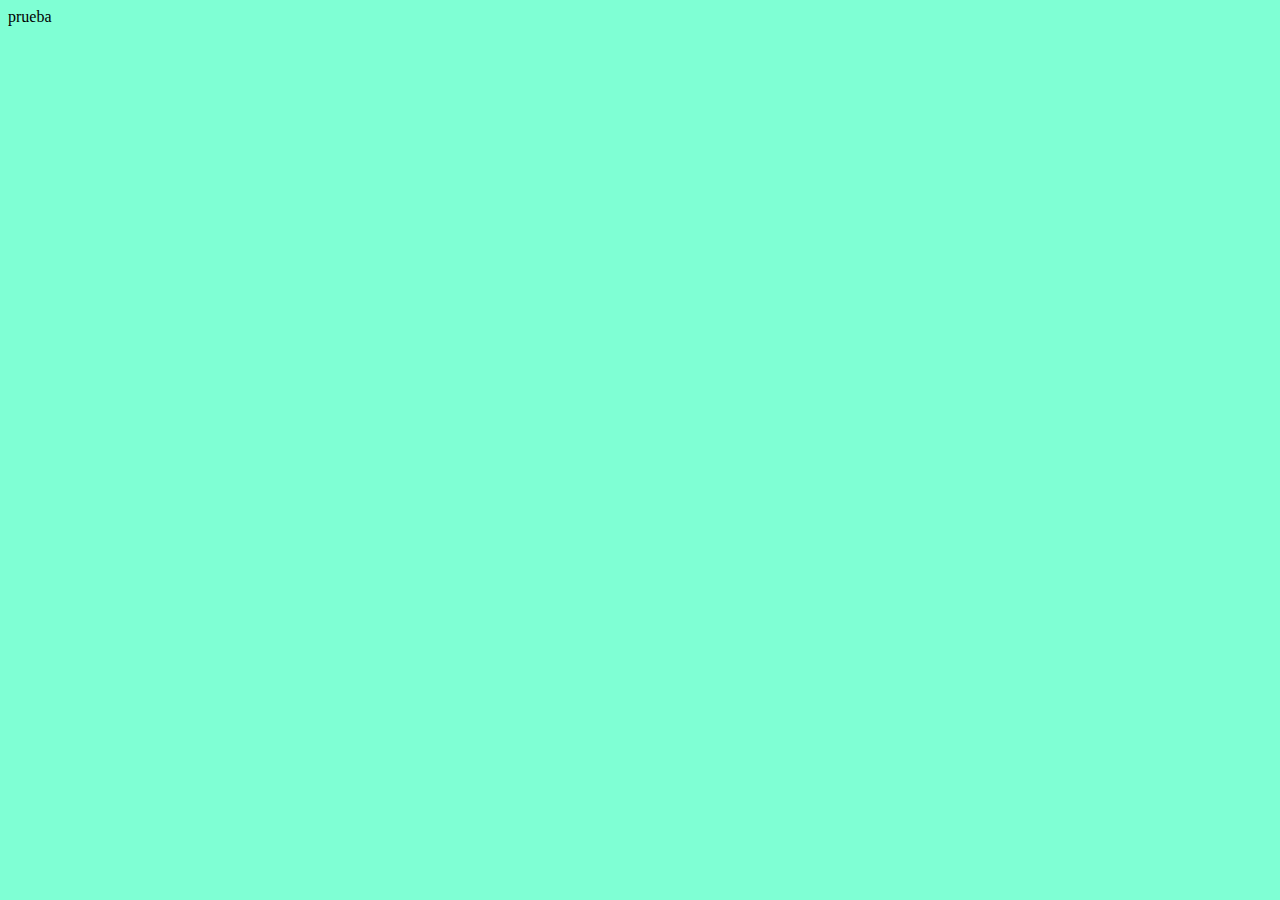
==== index.html @ 409911b0 "version1" ====
<!DOCTYPE html>
<html lang="en">
<head>
    <meta charset="UTF-8">
    <meta name="viewport" content="width=device-width, initial-scale=1.0">
    <title>SEO Javier Moreno</title>
    <link rel="stylesheet" href="index.css">
    <script async src="https://www.googletagmanager.com/gtag/js?id=UA-XXXXXXXXX-X"></script>
<script>
    window.dataLayer = window.dataLayer || [];
    function gtag(){dataLayer.push(arguments);}
    gtag('js', new Date());
    gtag('config', 'UA-XXXXXXXXX-X');
</script>

</head>
<body>
    prueba
</body>
</html>
---- index.css ----
*{
    background-color: aquamarine;
}
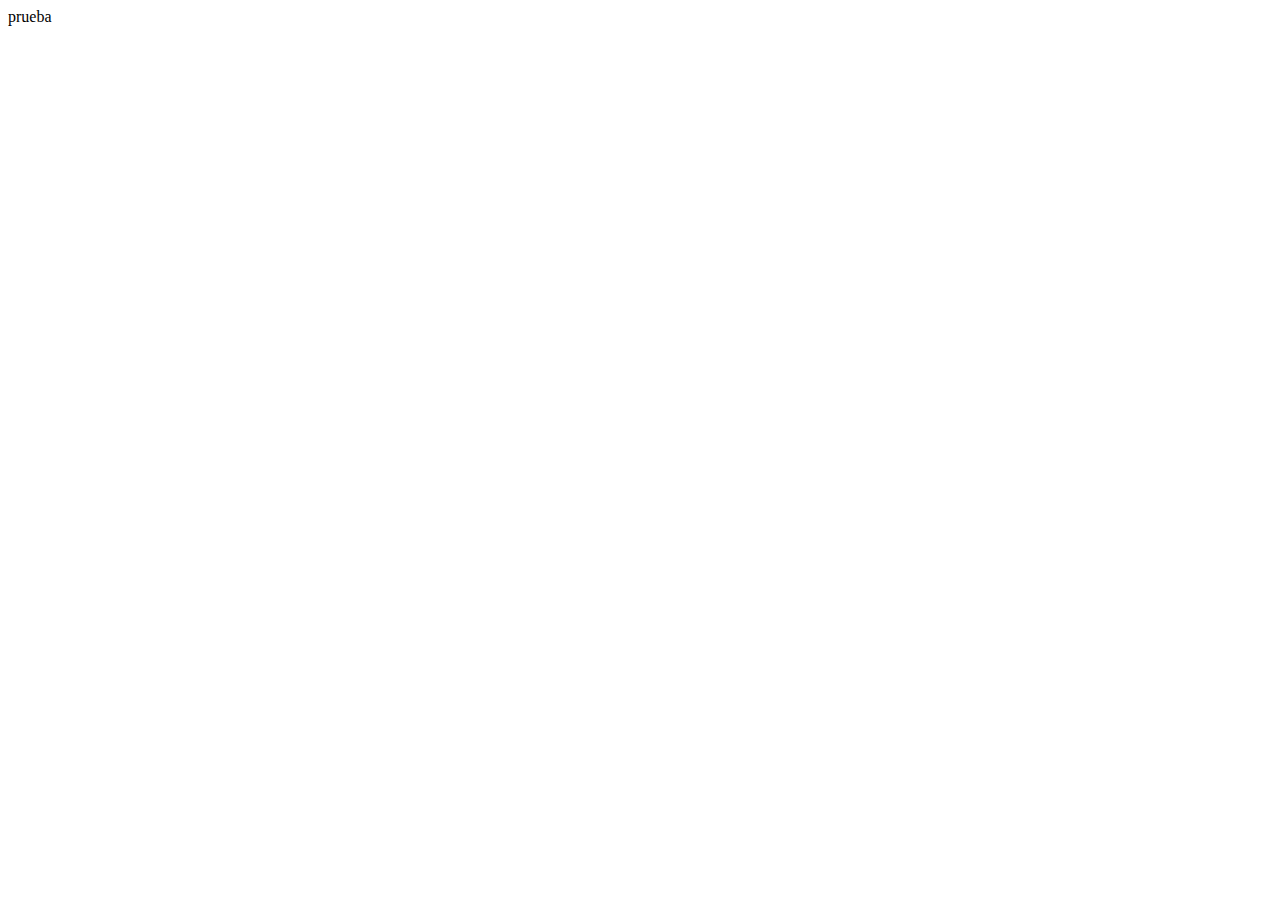
==== commit cd3e2e65: "Update index.html" ====
--- a/index.html
+++ b/index.html
@@ -4,17 +4,18 @@
     <meta charset="UTF-8">
     <meta name="viewport" content="width=device-width, initial-scale=1.0">
     <title>SEO Javier Moreno</title>
-    <link rel="stylesheet" href="index.css">
-    <script async src="https://www.googletagmanager.com/gtag/js?id=UA-XXXXXXXXX-X"></script>
+   <!-- Google tag (gtag.js) -->
+<script async src="https://www.googletagmanager.com/gtag/js?id=G-992PMK72JE"></script>
 <script>
-    window.dataLayer = window.dataLayer || [];
-    function gtag(){dataLayer.push(arguments);}
-    gtag('js', new Date());
-    gtag('config', 'UA-XXXXXXXXX-X');
+  window.dataLayer = window.dataLayer || [];
+  function gtag(){dataLayer.push(arguments);}
+  gtag('js', new Date());
+
+  gtag('config', 'G-992PMK72JE');
 </script>
 
 </head>
 <body>
     prueba
 </body>
-</html>+</html>
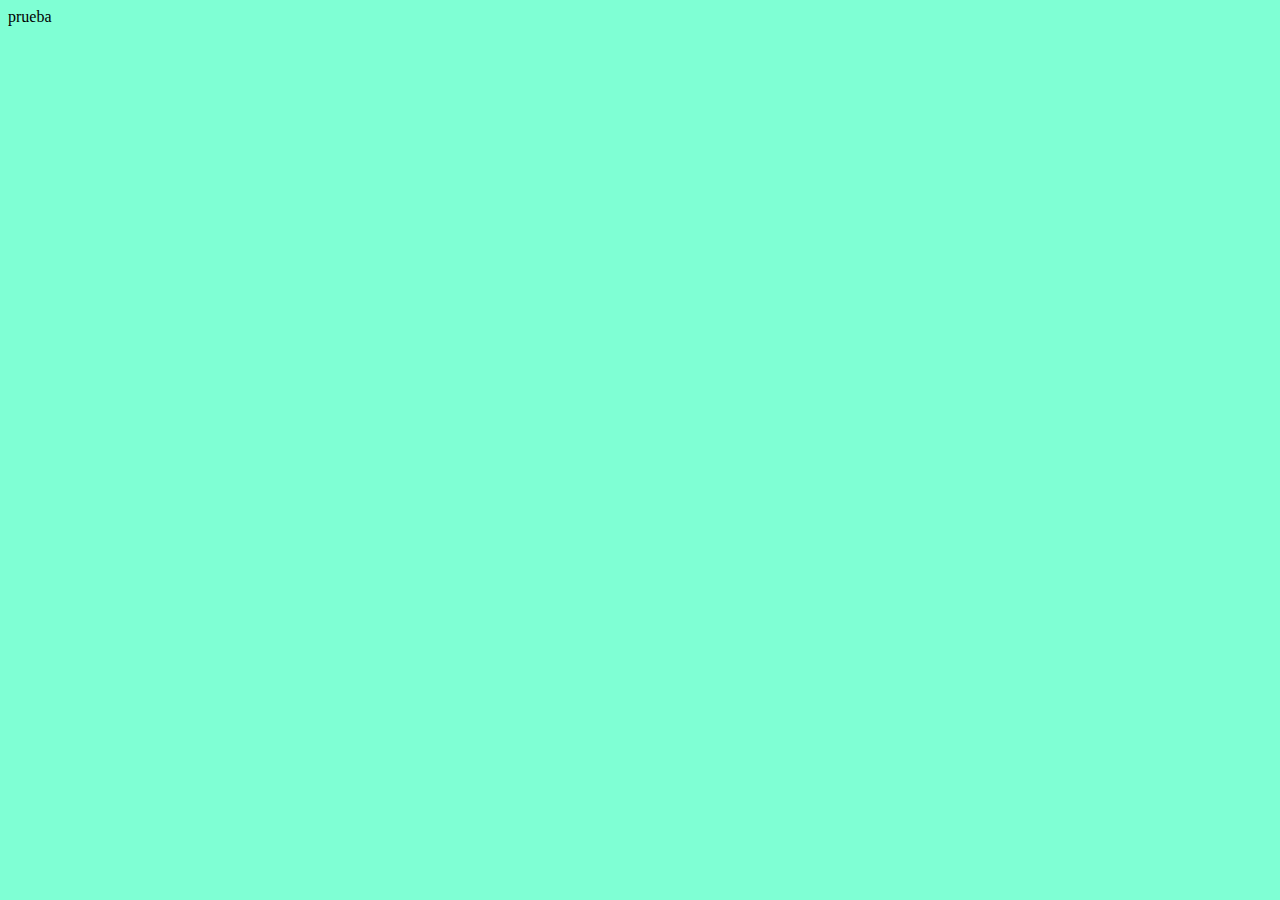
==== commit 5cbf7276: "version1" ====
--- a/index.html
+++ b/index.html
@@ -1,10 +1,6 @@
 <!DOCTYPE html>
 <html lang="en">
 <head>
-    <meta charset="UTF-8">
-    <meta name="viewport" content="width=device-width, initial-scale=1.0">
-    <title>SEO Javier Moreno</title>
-   <!-- Google tag (gtag.js) -->
 <script async src="https://www.googletagmanager.com/gtag/js?id=G-992PMK72JE"></script>
 <script>
   window.dataLayer = window.dataLayer || [];
@@ -13,7 +9,10 @@
 
   gtag('config', 'G-992PMK72JE');
 </script>
-
+    <meta charset="UTF-8">
+    <meta name="viewport" content="width=device-width, initial-scale=1.0">
+    <title>SEO Javier Moreno</title>
+    <link rel="stylesheet" href="index.css">
 </head>
 <body>
     prueba
--- a/index.css
+++ b/index.css
@@ -0,0 +1,3 @@
+*{
+    background-color: aquamarine;
+}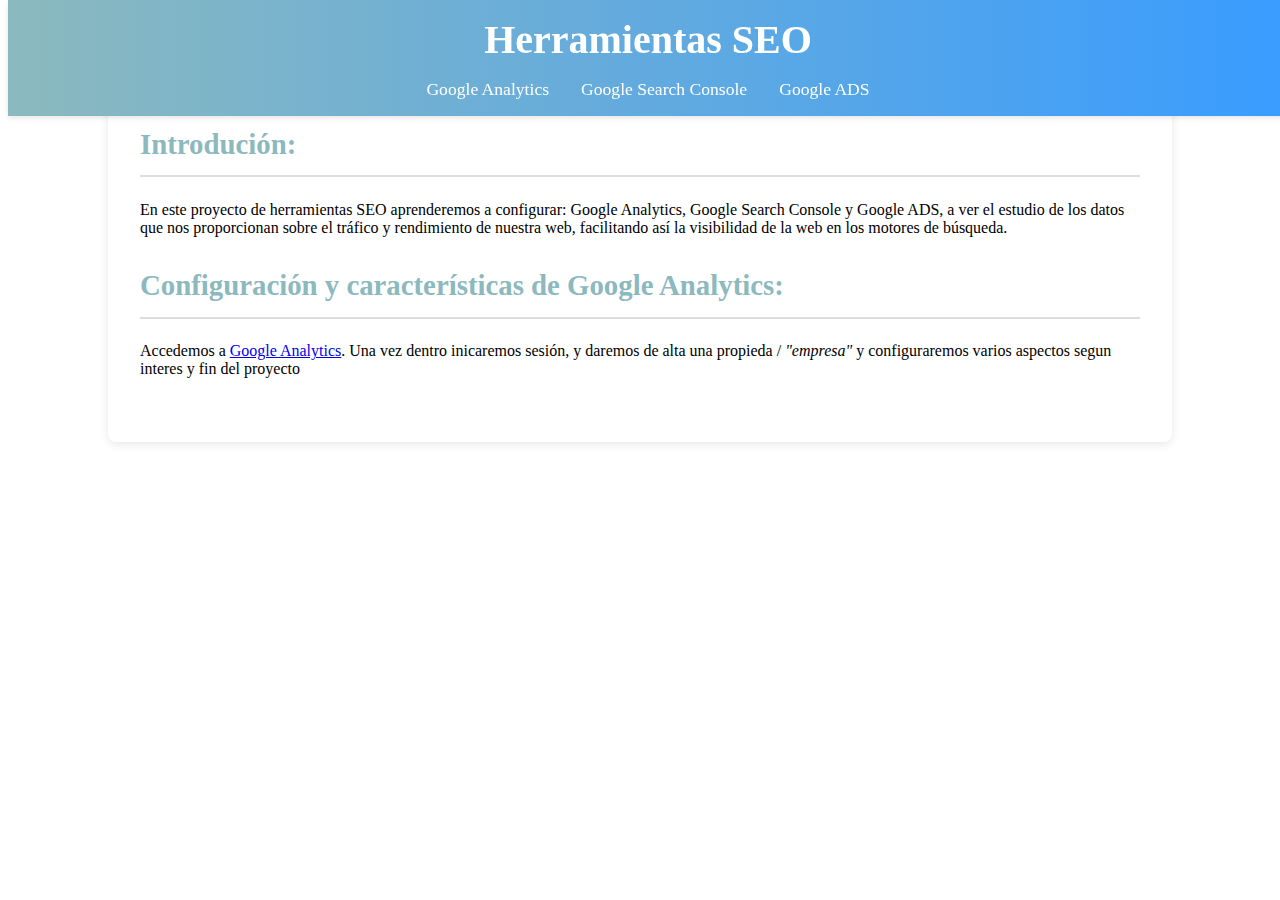
==== commit ecf8bd34: "version 1.1" ====
--- a/index.html
+++ b/index.html
@@ -1,20 +1,53 @@
-<!DOCTYPE html>
-<html lang="en">
-<head>
-<script async src="https://www.googletagmanager.com/gtag/js?id=G-992PMK72JE"></script>
-<script>
-  window.dataLayer = window.dataLayer || [];
-  function gtag(){dataLayer.push(arguments);}
-  gtag('js', new Date());
-
-  gtag('config', 'G-992PMK72JE');
-</script>
-    <meta charset="UTF-8">
-    <meta name="viewport" content="width=device-width, initial-scale=1.0">
-    <title>SEO Javier Moreno</title>
-    <link rel="stylesheet" href="index.css">
-</head>
-<body>
-    prueba
-</body>
-</html>
+<!DOCTYPE html>
+<html lang="en">
+<head>
+    <meta charset="UTF-8">
+    <meta name="viewport" content="width=device-width, initial-scale=1.0">
+    <title>SEO Javier Moreno</title>
+    <link rel="stylesheet" href="index.css">
+   <!-- Google tag (gtag.js) -->
+<script async src="https://www.googletagmanager.com/gtag/js?id=G-992PMK72JE"></script>
+<script>
+  window.dataLayer = window.dataLayer || [];
+  function gtag(){dataLayer.push(arguments);}
+  gtag('js', new Date());
+
+  gtag('config', 'G-992PMK72JE');
+</script>
+
+</head>
+<body>
+    <header>
+      <h1>Herramientas SEO</h1>
+      <nav>
+        <ul>
+          <li><a href="#google-analytics">Google Analytics</a></li>
+          <li><a href="#google-search">Google Search Console</a></li>
+          <li><a href="#google-ads">Google ADS </a></li>
+        </ul>
+      </nav>
+    </header>
+
+    <main>
+      <section id = introduccion>
+        <h2>Introdución:</h2>
+        <p>En este proyecto de herramientas SEO aprenderemos a configurar: Google Analytics, Google Search Console y Google ADS, a ver el estudio de los datos que nos proporcionan sobre el tráfico y rendimiento de nuestra web, facilitando así la visibilidad de la web en los motores de búsqueda.</p>
+      </section>
+
+      <section id="google-analytics">
+        <h2>Configuración y características de Google Analytics:</h2>
+        <p>Accedemos a <a href="https://accounts.google.com/signin/v2/identifier?service=analytics&passive=true&nui=1&hl=es&continue=https%3A%2F%2Fwww.google.com%2Fanalytics%2Fweb%2F%3Fhl%3Des&followup=https%3A%2F%2Fwww.google.com%2Fanalytics%2Fweb%2F%3Fhl%3Des&flowName=GlifWebSignIn&flowEntry=ServiceLogin">Google Analytics</a>. Una vez dentro inicaremos sesión, y daremos de alta una propieda / <i>"empresa"</i> y configuraremos varios aspectos segun interes y fin del proyecto</p>
+
+
+      </section>
+    </main>
+
+
+
+
+
+
+
+
+</body>
+</html>--- a/index.css
+++ b/index.css
@@ -1,3 +1,59 @@
-*{
-    background-color: aquamarine;
+header {
+    background: linear-gradient(to right, #8bb9be, #399cff);
+    color: white;
+    padding: 1em 0;
+    text-align: center;
+    box-shadow: 0 2px 5px rgba(0,0,0,0.1);
+    position: fixed;
+    width: 100%;
+    top: 0;
+    z-index: 1000;
+}
+
+header h1 {
+    margin: 0;
+    font-size: 2.5em;
+}
+
+nav ul {
+    list-style: none;
+    padding: 0;
+    margin: 1em 0 0;
+    display: flex;
+    justify-content: center;
+}
+
+nav ul li {
+    margin: 0 1em;
+}
+
+nav ul li a {
+    color: white;
+    text-decoration: none;
+    font-size: 1.1em;
+}
+
+nav ul li a:hover {
+    text-decoration: underline;
+}
+
+main {
+    padding: 2em;
+    max-width: 1000px;
+    margin: 0 auto;
+    background: white;
+    box-shadow: 0 2px 10px rgba(0,0,0,0.1);
+    border-radius: 8px;
+    padding: 6em 2em 2em;
+}
+
+section {
+    margin-bottom: 2em;
+}
+
+h2 {
+    color: #8bb9be;
+    border-bottom: 2px solid #ddd;
+    padding-bottom: 0.5em;
+    font-size: 1.8em;
 }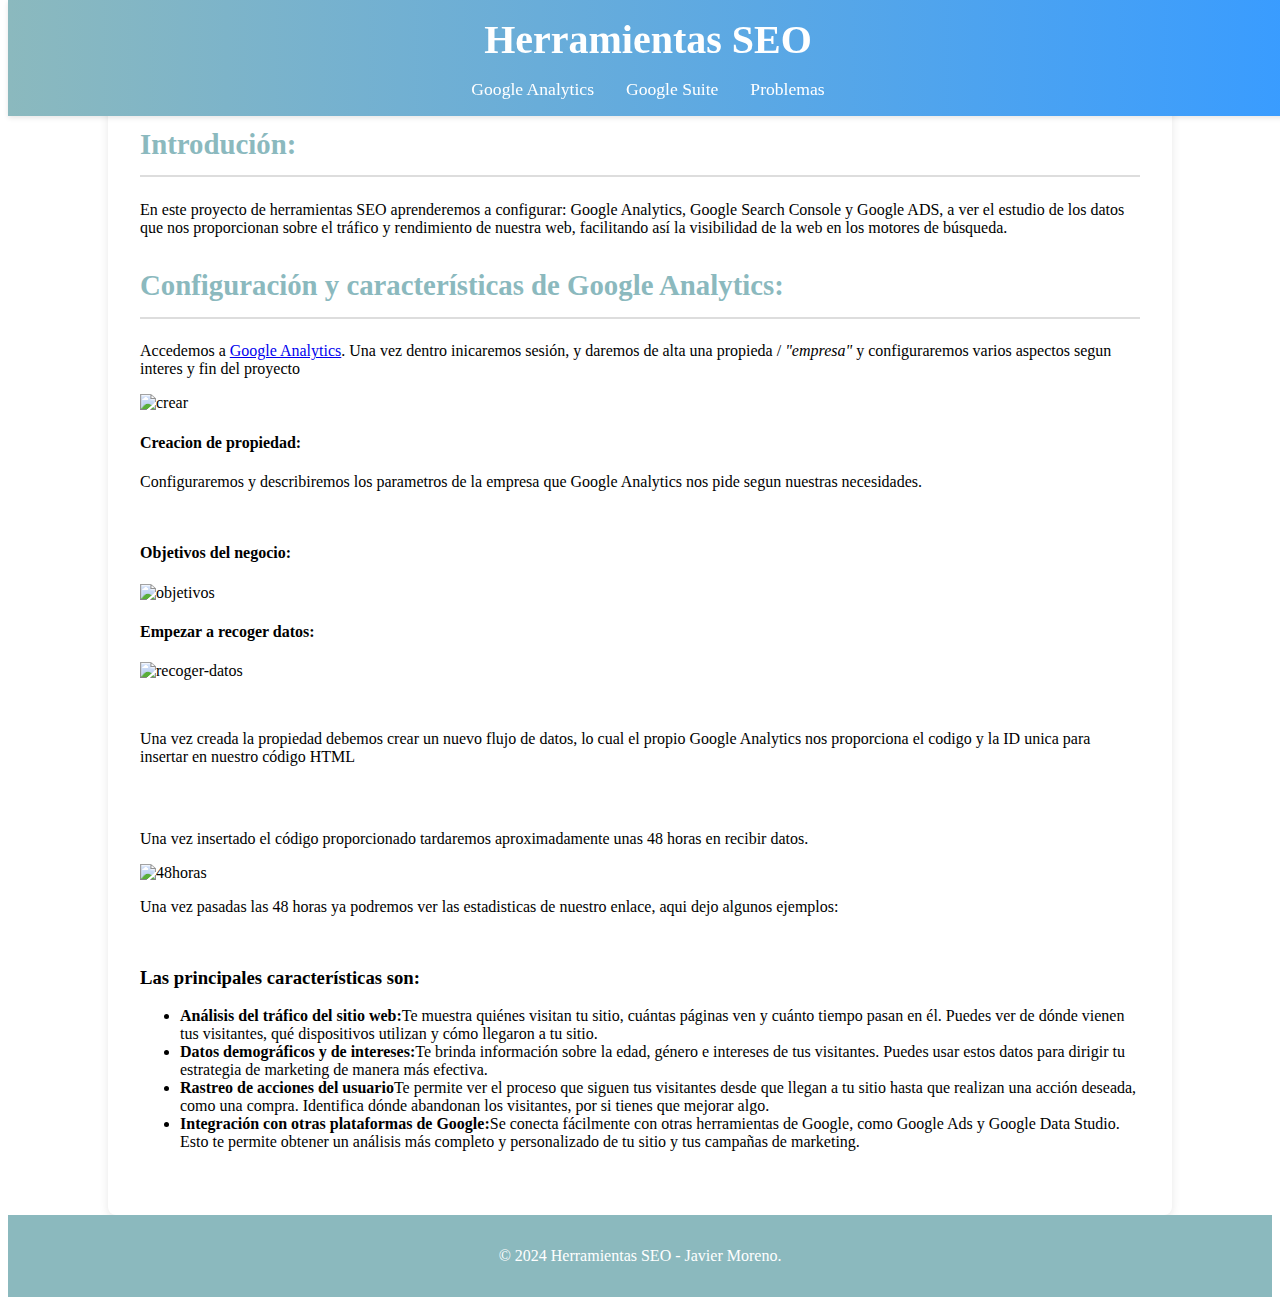
==== commit c34becb6: "version 1.2" ====
--- a/index.html
+++ b/index.html
@@ -1,5 +1,5 @@
 <!DOCTYPE html>
-<html lang="en">
+<html lang="es">
 <head>
     <meta charset="UTF-8">
     <meta name="viewport" content="width=device-width, initial-scale=1.0">
@@ -21,9 +21,9 @@
       <h1>Herramientas SEO</h1>
       <nav>
         <ul>
-          <li><a href="#google-analytics">Google Analytics</a></li>
-          <li><a href="#google-search">Google Search Console</a></li>
-          <li><a href="#google-ads">Google ADS </a></li>
+          <li><a href="index.html">Google Analytics</a></li>
+          <li><a href="#google-suite">Google Suite</a></li>
+          <li><a href="problemas.html">Problemas </a></li>
         </ul>
       </nav>
     </header>
@@ -37,10 +37,39 @@
       <section id="google-analytics">
         <h2>Configuración y características de Google Analytics:</h2>
         <p>Accedemos a <a href="https://accounts.google.com/signin/v2/identifier?service=analytics&passive=true&nui=1&hl=es&continue=https%3A%2F%2Fwww.google.com%2Fanalytics%2Fweb%2F%3Fhl%3Des&followup=https%3A%2F%2Fwww.google.com%2Fanalytics%2Fweb%2F%3Fhl%3Des&flowName=GlifWebSignIn&flowEntry=ServiceLogin">Google Analytics</a>. Una vez dentro inicaremos sesión, y daremos de alta una propieda / <i>"empresa"</i> y configuraremos varios aspectos segun interes y fin del proyecto</p>
+        <img src="img/analytics1.png" alt="crear">
+        <h4>Creacion de propiedad:</h4>
+        <p>Configuraremos y describiremos los parametros de la empresa que Google Analytics nos pide segun nuestras necesidades.</p>
+        <img src="img/analytics2.png" alt="">
+        <img src="img/analytics3.png" alt="">
+        <h4>Objetivos del negocio:</h4>
+        <img src="img/analytics 4.png" alt="objetivos">
+        <h4>Empezar a recoger datos:</h4>
+        <img src="img/analytics5.png" alt="recoger-datos">
+        <br>
+        <p>Una vez creada la propiedad debemos crear un nuevo flujo de datos, lo cual el propio Google Analytics nos proporciona el codigo y la ID unica para insertar en nuestro código HTML</p>
+        <img src="img/analytics6.png" alt="">
+        <img src="img/analytics7.png" alt="">
+        <img src="img/analytics8.png" alt="">
+        <p>Una vez insertado el código proporcionado tardaremos aproximadamente unas 48 horas en recibir datos.</p>
+        <img src="img/analytics9.png" alt="48horas">
+        <p>Una vez pasadas las 48 horas ya podremos ver las estadisticas de nuestro enlace, aqui dejo algunos ejemplos:</p>
+        <img src="img/analytics11.png" alt="">
+        <img src="img/analyticas10.png" alt="">
 
-
+        <h3>Las principales características son:</h3>
+            <ul>
+                <li><strong>Análisis del tráfico del sitio web:</strong>Te muestra quiénes visitan tu sitio, cuántas páginas ven y cuánto tiempo pasan en él. Puedes ver de dónde vienen tus visitantes, qué dispositivos utilizan y cómo llegaron a tu sitio.</li>
+                <li><strong>Datos demográficos y de intereses:</strong>Te brinda información sobre la edad, género e intereses de tus visitantes. Puedes usar estos datos para dirigir tu estrategia de marketing de manera más efectiva.</li>
+                <li><strong>Rastreo de acciones del usuario</strong>Te permite ver el proceso que siguen tus visitantes desde que llegan a tu sitio hasta que realizan una acción deseada, como una compra. Identifica dónde abandonan los visitantes, por si tienes que mejorar algo.</li>
+                <li><strong>Integración con otras plataformas de Google:</strong>Se conecta fácilmente con otras herramientas de Google, como Google Ads y Google Data Studio. Esto te permite obtener un análisis más completo y personalizado de tu sitio y tus campañas de marketing.</li>
+            </ul>
       </section>
     </main>
+
+    <footer>
+      <p>&copy; 2024 Herramientas SEO  - Javier Moreno.</p>
+  </footer>
 
 
 
--- a/index.css
+++ b/index.css
@@ -56,4 +56,23 @@
     border-bottom: 2px solid #ddd;
     padding-bottom: 0.5em;
     font-size: 1.8em;
+}
+
+img {
+    max-width: 100%;
+    height: auto;
+    display: block;
+    margin: 1em 0;
+}
+
+footer {
+    text-align: center;
+    padding: 1em 0;
+    color: #8bb9be;
+    background-color: #8bb9be;
+    ;
+    color: white;
+    position: relative;
+    bottom: 0;
+    width: 100%;
 }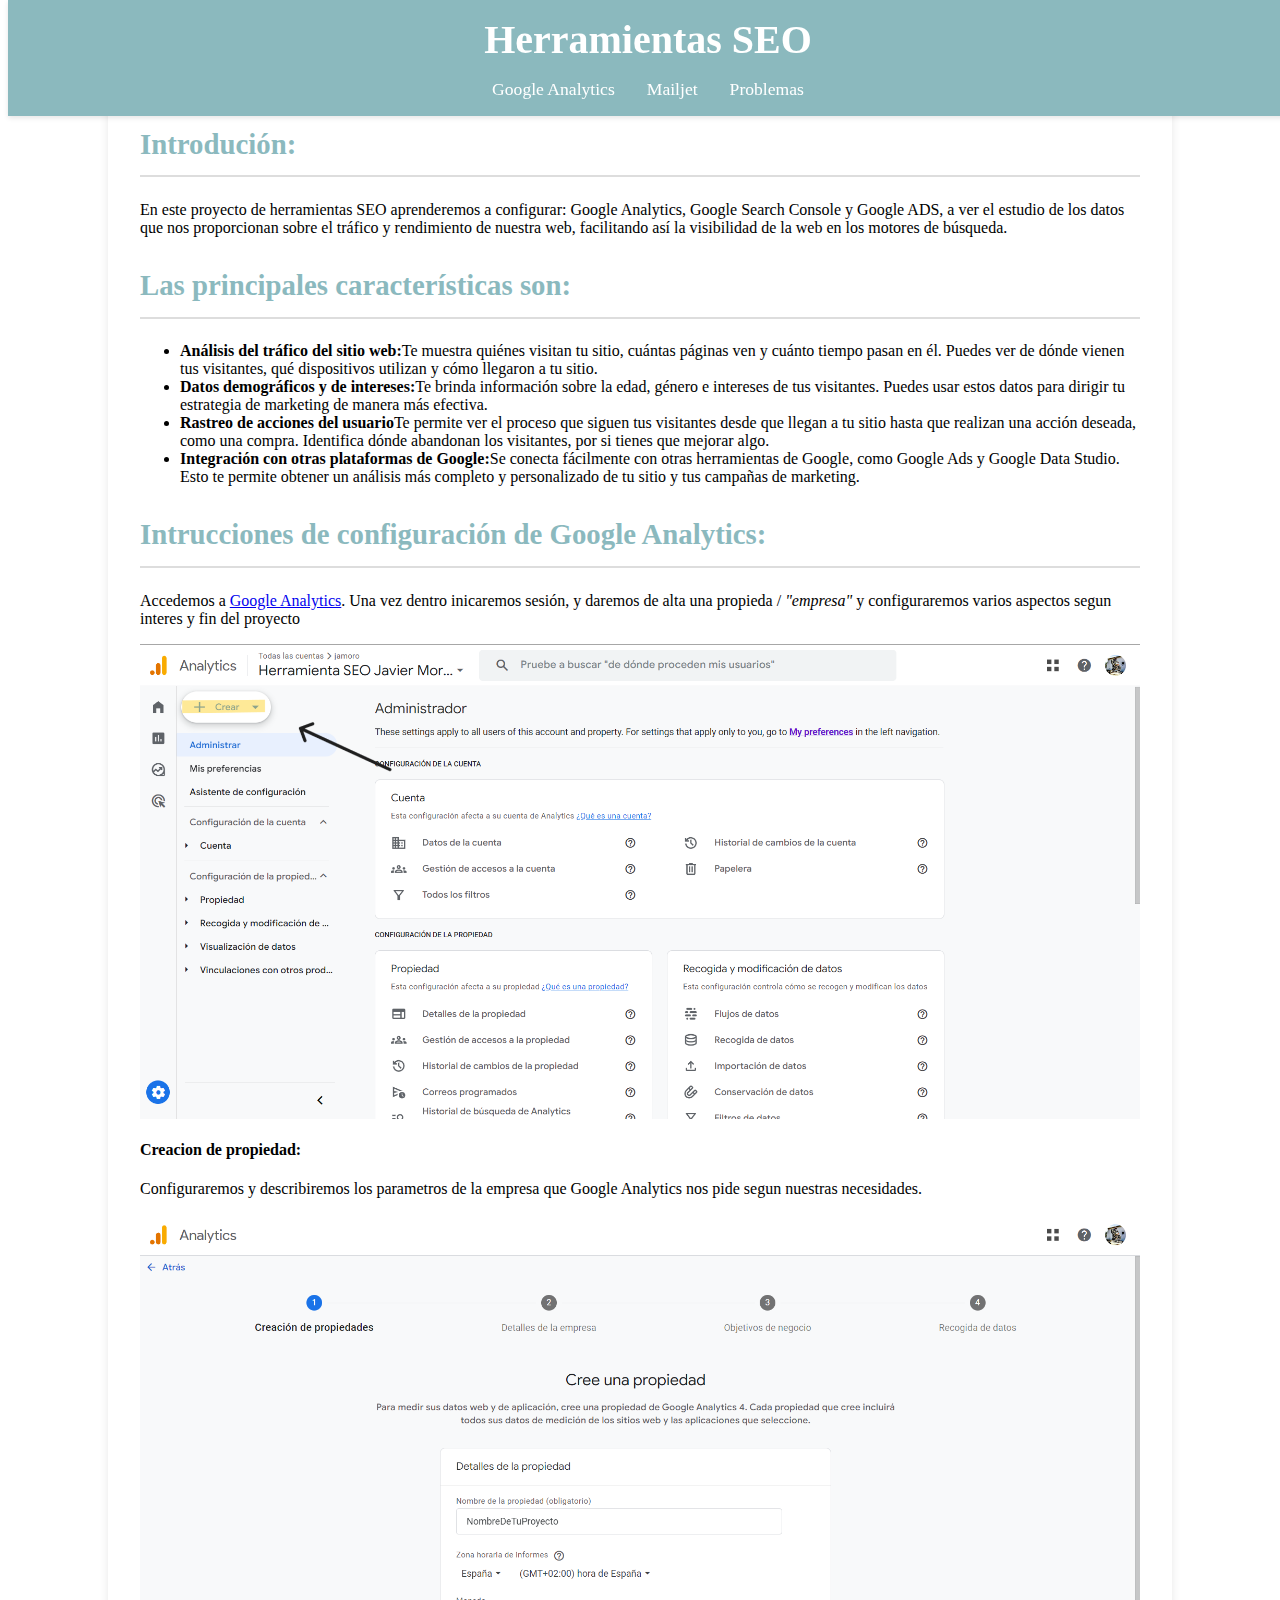
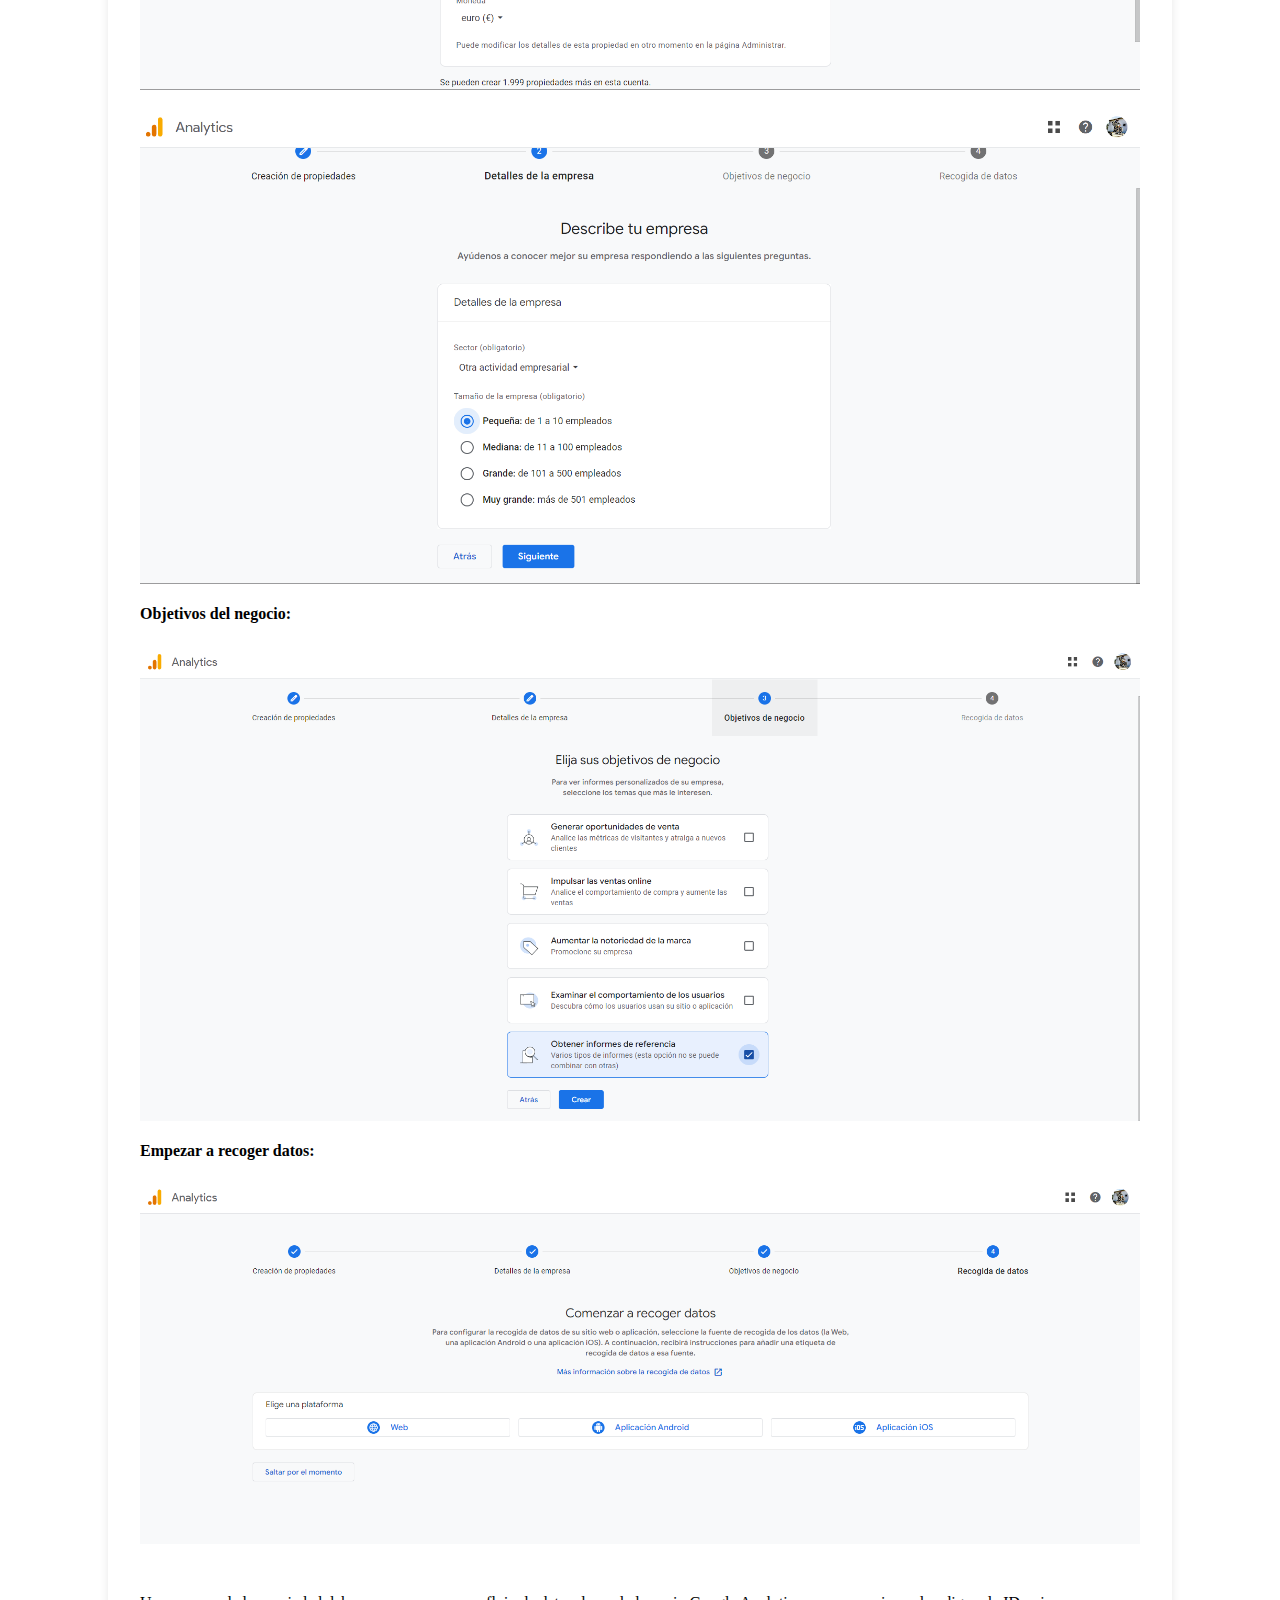
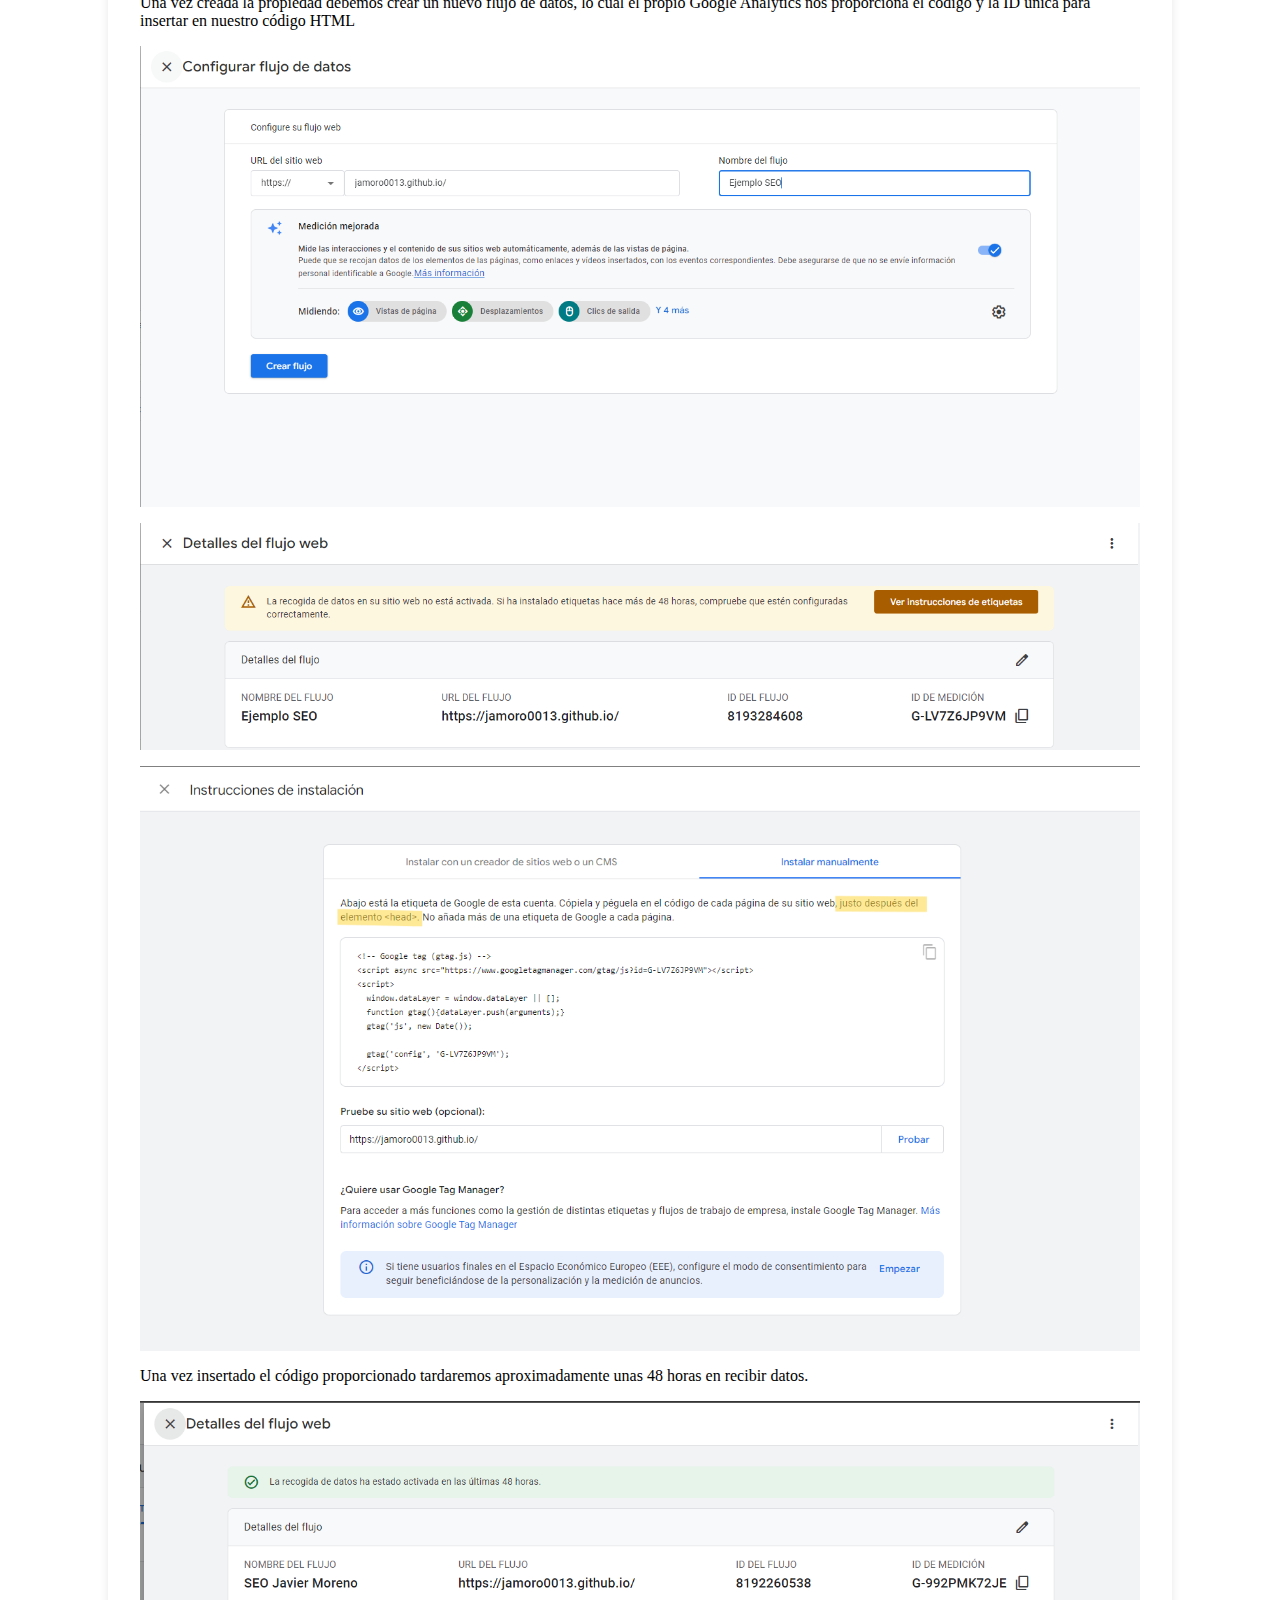
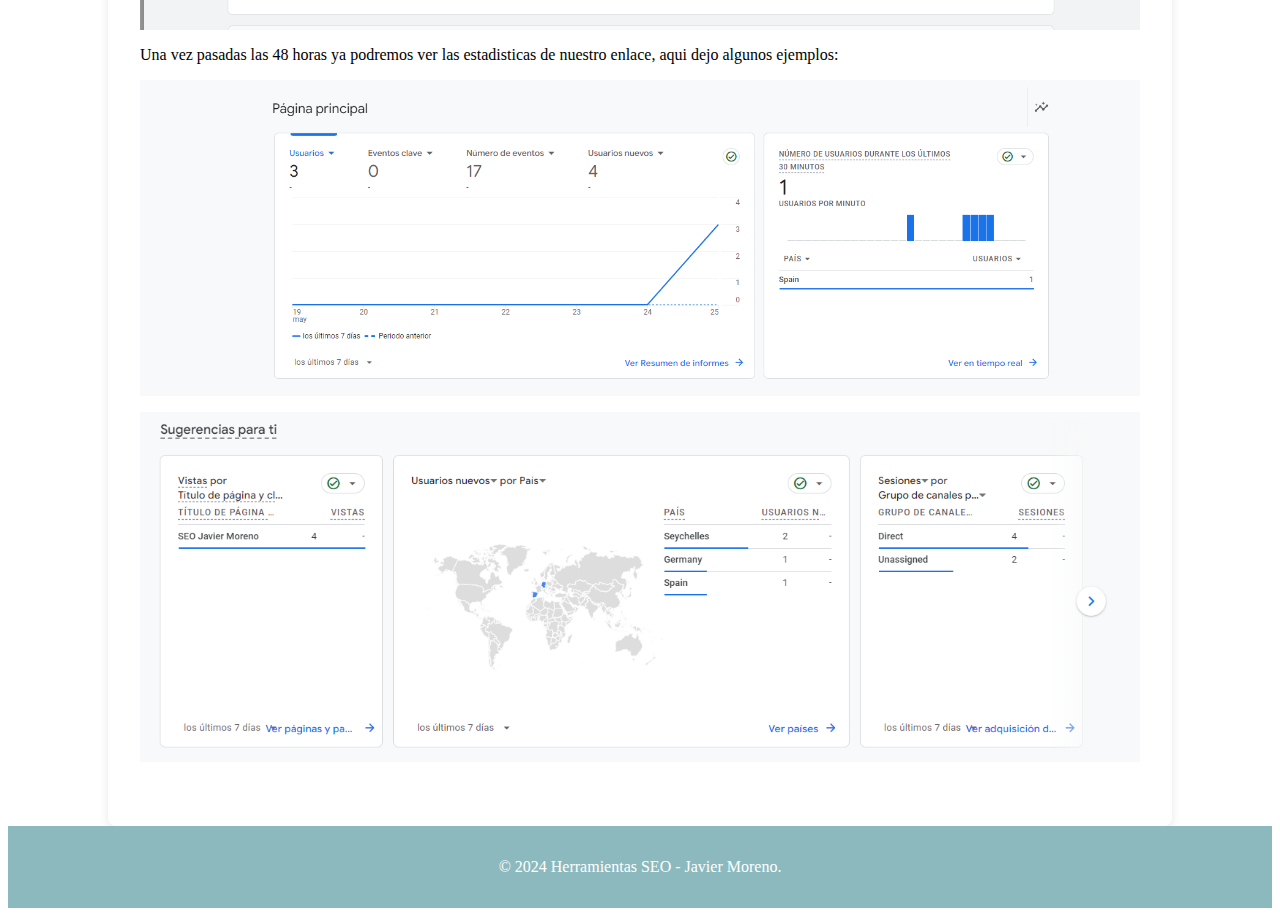
==== commit 8e0857e1: "v2" ====
--- a/index.html
+++ b/index.html
@@ -22,20 +22,31 @@
       <nav>
         <ul>
           <li><a href="index.html">Google Analytics</a></li>
-          <li><a href="#google-suite">Google Suite</a></li>
+          <li><a href="mailjet.html">Mailjet</a></li>
           <li><a href="problemas.html">Problemas </a></li>
         </ul>
       </nav>
     </header>
 
     <main>
-      <section id = introduccion>
+      <section id = "introduccion">
         <h2>Introdución:</h2>
         <p>En este proyecto de herramientas SEO aprenderemos a configurar: Google Analytics, Google Search Console y Google ADS, a ver el estudio de los datos que nos proporcionan sobre el tráfico y rendimiento de nuestra web, facilitando así la visibilidad de la web en los motores de búsqueda.</p>
       </section>
 
       <section id="google-analytics">
-        <h2>Configuración y características de Google Analytics:</h2>
+        <h2>Las principales características son:</h2>
+            <ul>
+                <li><strong>Análisis del tráfico del sitio web:</strong>Te muestra quiénes visitan tu sitio, cuántas páginas ven y cuánto tiempo pasan en él. Puedes ver de dónde vienen tus visitantes, qué dispositivos utilizan y cómo llegaron a tu sitio.</li>
+                <li><strong>Datos demográficos y de intereses:</strong>Te brinda información sobre la edad, género e intereses de tus visitantes. Puedes usar estos datos para dirigir tu estrategia de marketing de manera más efectiva.</li>
+                <li><strong>Rastreo de acciones del usuario</strong>Te permite ver el proceso que siguen tus visitantes desde que llegan a tu sitio hasta que realizan una acción deseada, como una compra. Identifica dónde abandonan los visitantes, por si tienes que mejorar algo.</li>
+                <li><strong>Integración con otras plataformas de Google:</strong>Se conecta fácilmente con otras herramientas de Google, como Google Ads y Google Data Studio. Esto te permite obtener un análisis más completo y personalizado de tu sitio y tus campañas de marketing.</li>
+            </ul>
+
+      </section>
+
+      <section>
+        <h2>Intrucciones de configuración de  Google Analytics:</h2>
         <p>Accedemos a <a href="https://accounts.google.com/signin/v2/identifier?service=analytics&passive=true&nui=1&hl=es&continue=https%3A%2F%2Fwww.google.com%2Fanalytics%2Fweb%2F%3Fhl%3Des&followup=https%3A%2F%2Fwww.google.com%2Fanalytics%2Fweb%2F%3Fhl%3Des&flowName=GlifWebSignIn&flowEntry=ServiceLogin">Google Analytics</a>. Una vez dentro inicaremos sesión, y daremos de alta una propieda / <i>"empresa"</i> y configuraremos varios aspectos segun interes y fin del proyecto</p>
         <img src="img/analytics1.png" alt="crear">
         <h4>Creacion de propiedad:</h4>
@@ -56,14 +67,6 @@
         <p>Una vez pasadas las 48 horas ya podremos ver las estadisticas de nuestro enlace, aqui dejo algunos ejemplos:</p>
         <img src="img/analytics11.png" alt="">
         <img src="img/analyticas10.png" alt="">
-
-        <h3>Las principales características son:</h3>
-            <ul>
-                <li><strong>Análisis del tráfico del sitio web:</strong>Te muestra quiénes visitan tu sitio, cuántas páginas ven y cuánto tiempo pasan en él. Puedes ver de dónde vienen tus visitantes, qué dispositivos utilizan y cómo llegaron a tu sitio.</li>
-                <li><strong>Datos demográficos y de intereses:</strong>Te brinda información sobre la edad, género e intereses de tus visitantes. Puedes usar estos datos para dirigir tu estrategia de marketing de manera más efectiva.</li>
-                <li><strong>Rastreo de acciones del usuario</strong>Te permite ver el proceso que siguen tus visitantes desde que llegan a tu sitio hasta que realizan una acción deseada, como una compra. Identifica dónde abandonan los visitantes, por si tienes que mejorar algo.</li>
-                <li><strong>Integración con otras plataformas de Google:</strong>Se conecta fácilmente con otras herramientas de Google, como Google Ads y Google Data Studio. Esto te permite obtener un análisis más completo y personalizado de tu sitio y tus campañas de marketing.</li>
-            </ul>
       </section>
     </main>
 
--- a/index.css
+++ b/index.css
@@ -1,5 +1,5 @@
 header {
-    background: linear-gradient(to right, #8bb9be, #399cff);
+    background: linear-gradient(to right, #8bb9be, #8bb9be);
     color: white;
     padding: 1em 0;
     text-align: center;
@@ -70,7 +70,6 @@
     padding: 1em 0;
     color: #8bb9be;
     background-color: #8bb9be;
-    ;
     color: white;
     position: relative;
     bottom: 0;
